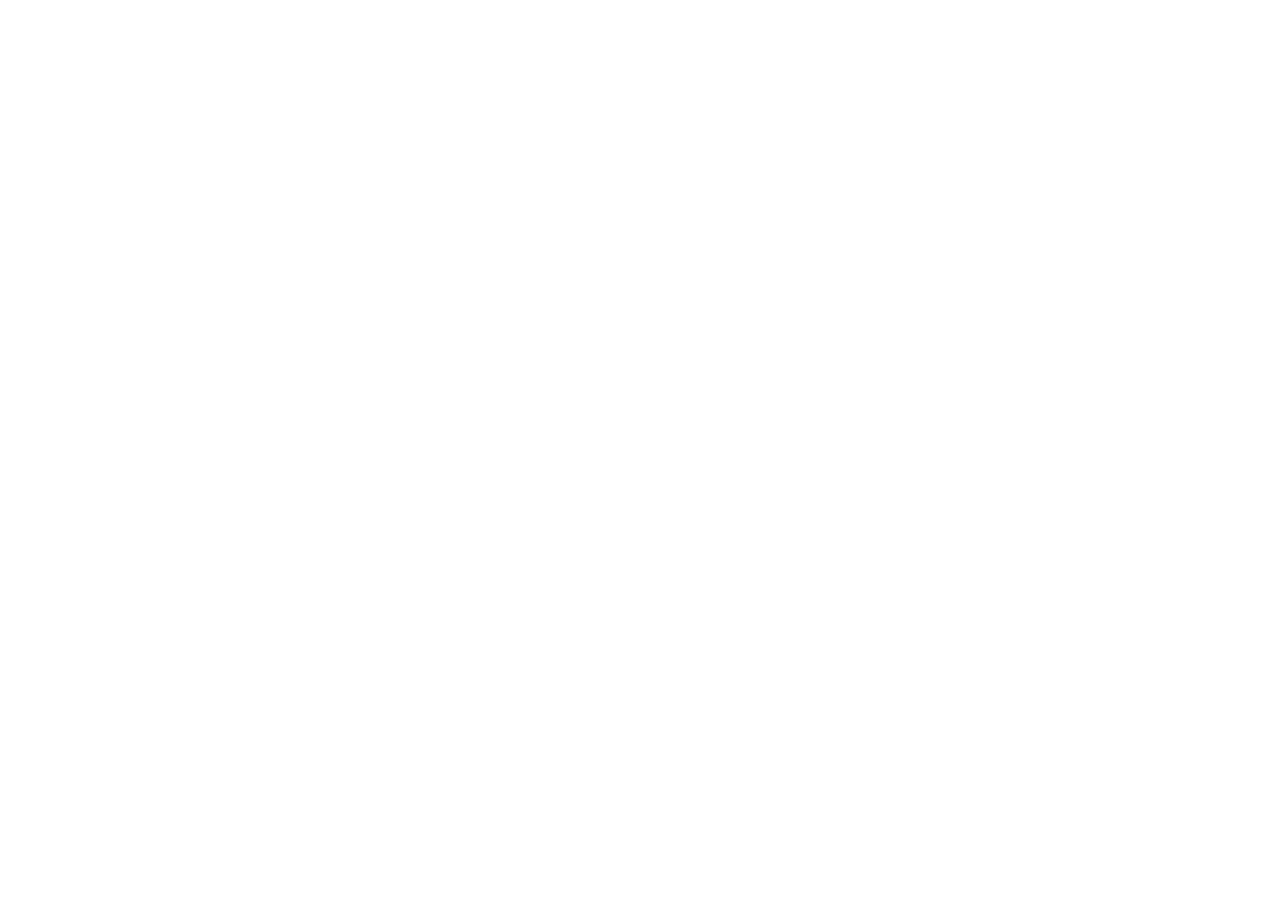
==== NewTutorialProject/index.html @ 0876cf2d "Create index.html" ====
<!DOCTYPE html>
<html lang="en">
<head>
    <meta charset="UTF-8">
    <meta name="viewport" content="width=device-width, initial-scale=1.0">
    <title>Document</title>
</head>
<body>
    
</body>
</html>
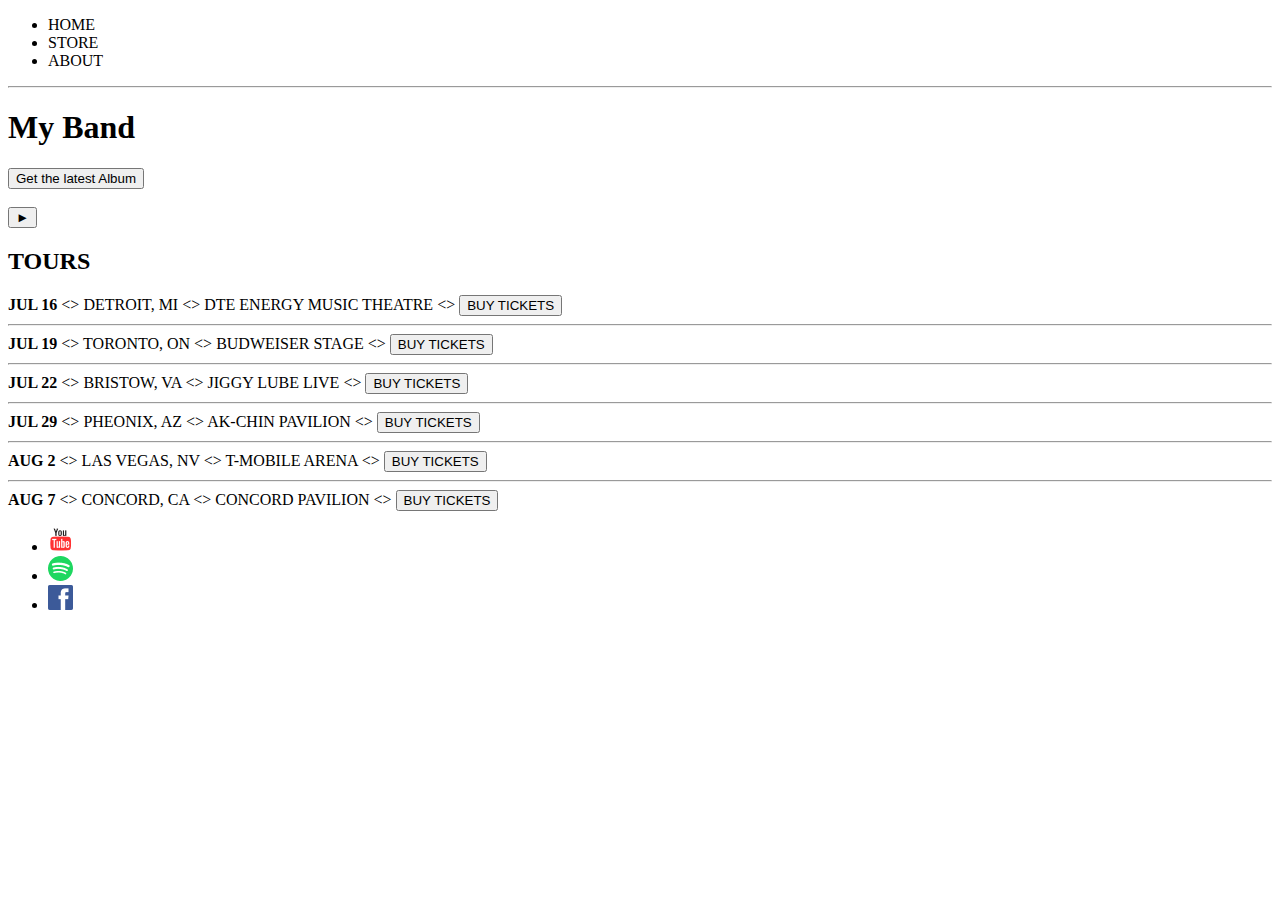
==== commit 249c3bc5: "Added the Index page" ====
--- a/NewTutorialProject/index.html
+++ b/NewTutorialProject/index.html
@@ -3,9 +3,98 @@
 <head>
     <meta charset="UTF-8">
     <meta name="viewport" content="width=device-width, initial-scale=1.0">
-    <title>Document</title>
+    <meta name="description" content="This is the description">
+    <title>My Band</title>
 </head>
 <body>
+    <header>
+        <nav>
+            <ul>
+                <li>HOME</li>
+                <li>STORE</li>
+                <li>ABOUT</li>
+            </ul>
+        </nav>
+        <hr>
+        <h1>My Band</h1>
+        <button type="button">Get the latest Album</button>
+        <br>
+        <br>
+     <!-- To do: Find suitable background image -->
+        <button type="button">&#9658</button>
+    </header>
+    <section>
+        <h2>TOURS</h2>
+        <div>
+            <div>
+                <strong>JUL 16</strong>
+                &lt;&gt;
+                <span>DETROIT, MI</span>
+                &lt;&gt;
+                <span>DTE ENERGY MUSIC THEATRE</span>
+                &lt;&gt;
+                <button type="button">BUY TICKETS</button>
+                <hr>
+            </div>
+            <div>
+                <strong>JUL 19</strong>
+                &lt;&gt;
+                <span>TORONTO, ON</span>
+                &lt;&gt;
+                <span>BUDWEISER STAGE</span>
+                &lt;&gt;
+                <button type="button">BUY TICKETS</button>
+                <hr>
+            </div>
+            <div>
+                <strong>JUL 22</strong>
+                &lt;&gt;
+                <span>BRISTOW, VA</span>
+                &lt;&gt;
+                <span>JIGGY LUBE LIVE</span>
+                &lt;&gt;
+                <button type="button">BUY TICKETS</button>
+                <hr>
+            </div>
+            <div>
+                <strong>JUL 29</strong>
+                &lt;&gt;
+                <span>PHEONIX, AZ</span>
+                &lt;&gt;
+                <span>AK-CHIN PAVILION</span>
+                &lt;&gt;
+                <button type="button">BUY TICKETS</button>
+                <hr>
+            </div>
+            <div>
+                <strong>AUG 2</strong>
+                &lt;&gt;
+                <span>LAS VEGAS, NV</span>
+                &lt;&gt;
+                <span>T-MOBILE ARENA</span>
+                &lt;&gt;
+                <button type="button">BUY TICKETS</button>
+                <hr>
+            </div>
+            <div>
+                <strong>AUG 7</strong>
+                &lt;&gt;
+                <span>CONCORD, CA</span>
+                &lt;&gt;
+                <span>CONCORD PAVILION</span>
+                &lt;&gt;
+                <button type="button">BUY TICKETS</button>
+            </div>
+        </div>
+    </section>
     
+
+    <footer>
+        <ul>
+            <li><img src="images/YouTube Logo.png" alt="#"></li>
+            <li><img src="images/Spotify Logo.png" alt="#"></li>
+            <li><img src="images/Facebook Logo.png" alt="#"></li>
+        </ul>
+    </footer>
 </body>
 </html>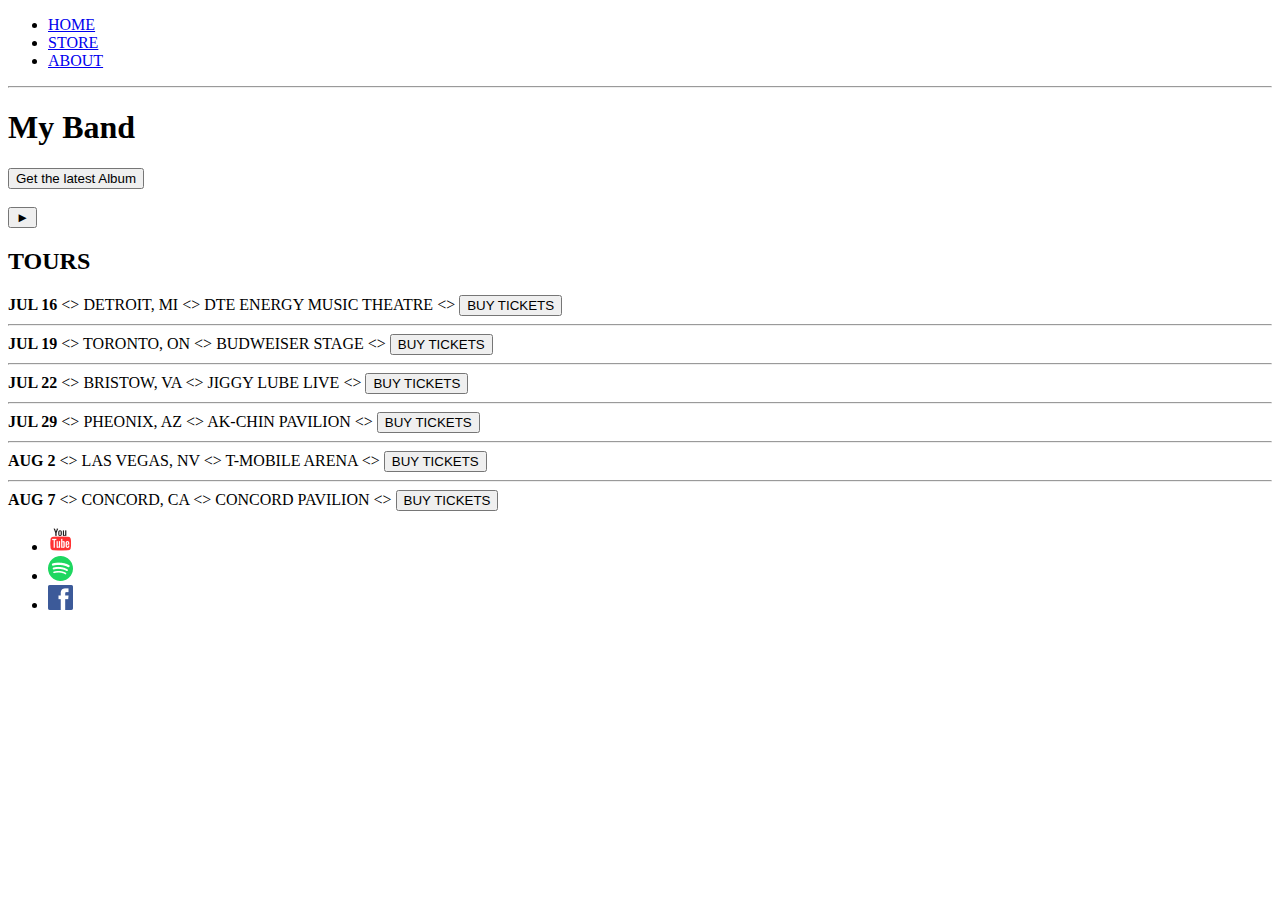
==== commit 22646146: "Added Store Page" ====
--- a/NewTutorialProject/index.html
+++ b/NewTutorialProject/index.html
@@ -10,9 +10,9 @@
     <header>
         <nav>
             <ul>
-                <li>HOME</li>
-                <li>STORE</li>
-                <li>ABOUT</li>
+                <li><a href="index.html">HOME</a></li>
+                <li><a href="store.html">STORE</a></li>
+                <li><a href="about.html">ABOUT</a></li>
             </ul>
         </nav>
         <hr>
@@ -91,9 +91,21 @@
 
     <footer>
         <ul>
-            <li><img src="images/YouTube Logo.png" alt="#"></li>
-            <li><img src="images/Spotify Logo.png" alt="#"></li>
-            <li><img src="images/Facebook Logo.png" alt="#"></li>
+            <li>
+                <a href="https://youtube.com" target="_blank">
+                    <img src="images/YouTube Logo.png" alt="#">
+                </a>
+            </li>
+            <li>
+                <a href="https://spotify.com" target="_blank">
+                    <img src="images/Spotify Logo.png" alt="#">
+                </a>
+            </li>
+            <li>
+                <a href="https://facebook.com" target="_blank">
+                    <img src="images/Facebook Logo.png" alt="#">
+                </a>
+            </li>
         </ul>
     </footer>
 </body>
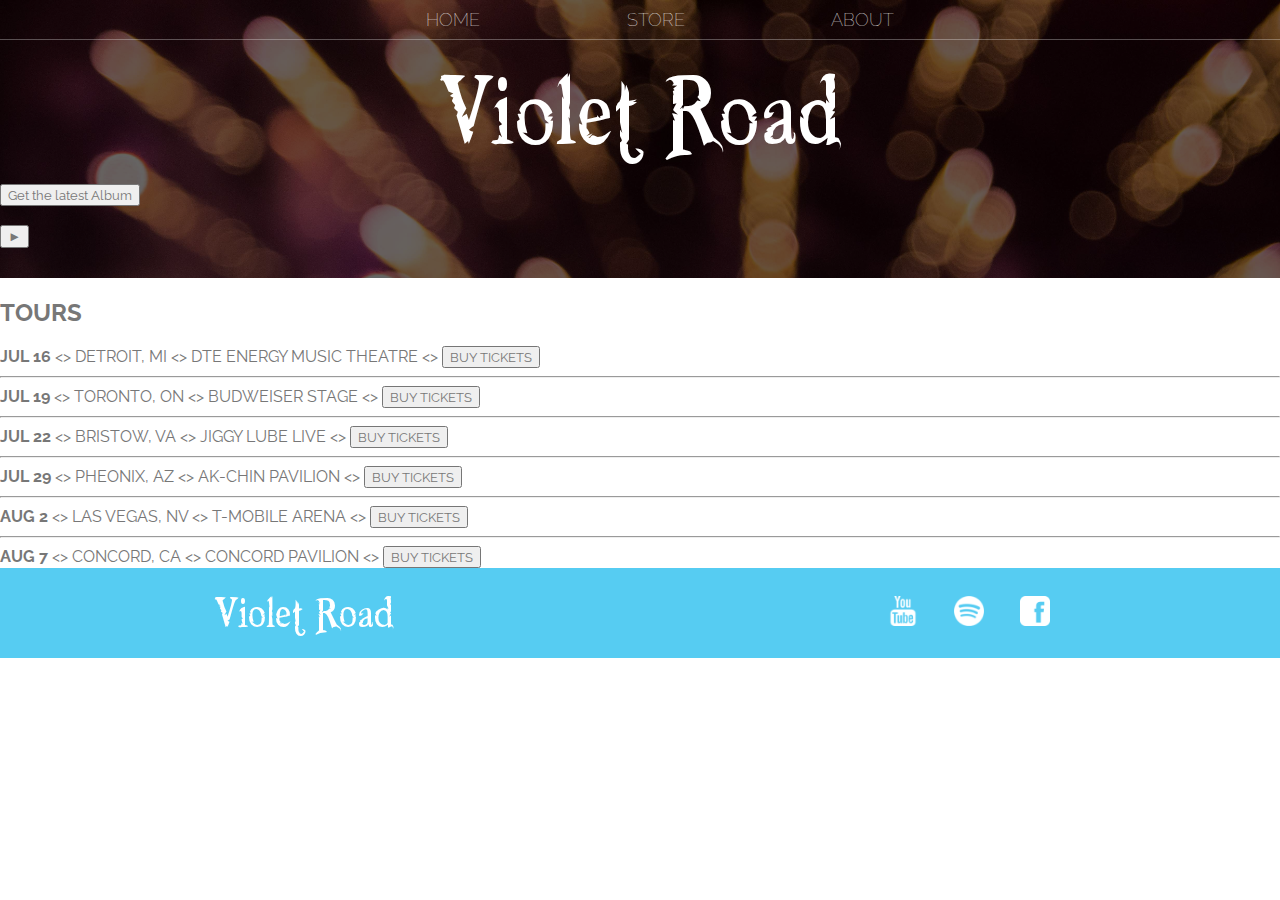
==== commit b0b824a9: "Update: About + Footer" ====
--- a/NewTutorialProject/index.html
+++ b/NewTutorialProject/index.html
@@ -4,19 +4,20 @@
     <meta charset="UTF-8">
     <meta name="viewport" content="width=device-width, initial-scale=1.0">
     <meta name="description" content="This is the description">
-    <title>My Band</title>
+    <title>Violet Road</title>
+    <link rel="stylesheet" href="styles.css">
 </head>
 <body>
-    <header>
-        <nav>
+    <header class="main-header">
+        <nav class="nav main-nav">
             <ul>
                 <li><a href="index.html">HOME</a></li>
                 <li><a href="store.html">STORE</a></li>
                 <li><a href="about.html">ABOUT</a></li>
             </ul>
         </nav>
-        <hr>
-        <h1>My Band</h1>
+      
+        <h1 class="band-name band-name-large">Violet Road</h1>
         <button type="button">Get the latest Album</button>
         <br>
         <br>
@@ -89,24 +90,27 @@
     </section>
     
 
-    <footer>
-        <ul>
-            <li>
-                <a href="https://youtube.com" target="_blank">
-                    <img src="images/YouTube Logo.png" alt="#">
-                </a>
-            </li>
-            <li>
-                <a href="https://spotify.com" target="_blank">
-                    <img src="images/Spotify Logo.png" alt="#">
-                </a>
-            </li>
-            <li>
-                <a href="https://facebook.com" target="_blank">
-                    <img src="images/Facebook Logo.png" alt="#">
-                </a>
-            </li>
-        </ul>
+    <footer class="main-footer">
+        <div class="container main-footer-container">
+            <h3 class="band-name">Violet Road</h3>
+            <ul class="nav footer-nav">
+                <li>
+                    <a href="https://youtube.com" target="_blank">
+                        <img src="images/YouTube Logo.png" alt="#">
+                    </a>
+                </li>
+                <li>
+                    <a href="https://spotify.com" target="_blank">
+                        <img src="images/Spotify Logo.png" alt="#">
+                    </a>
+                </li>
+                <li>
+                    <a href="https://facebook.com" target="_blank">
+                        <img src="images/Facebook Logo.png" alt="#">
+                    </a>
+                </li>
+            </ul>
+        </div>
     </footer>
 </body>
 </html>--- a/NewTutorialProject/styles.css
+++ b/NewTutorialProject/styles.css
@@ -0,0 +1,122 @@
+@import url('https://fonts.googleapis.com/css2?family=Raleway:wght@300;400&display=swap');
+@import url('https://fonts.googleapis.com/css2?family=Metal+Mania&display=swap');
+@font-face {
+    font-family: "Booter - Zero Zero";
+    src: url(fonts/Booter\ -\ Zero\ Zero.woff) format("woff"), 
+        url(fonts/Booter\ -\ Zero\ Zero.woff2) format("woff2");
+        font-weight: normal;
+        font-style: normal;
+}
+
+* {
+    box-sizing: border-box;
+    font-family: Raleway;
+    color: #777;
+}
+
+html, body {
+    margin: 0;
+    padding: 0;
+}
+
+.nav ul {
+    margin: 0;
+}
+
+.nav li {
+    display: inline;
+}
+
+.nav a {
+    display: inline-block;
+    padding: .5em;
+    color: white;
+    text-decoration: none;
+}
+
+.nav a:hover {
+    background-color: rgba(255, 255, 255, .3);
+}
+
+.main-nav {
+    text-align: center;
+    font-size: 1.1em;
+    font-weight: lighter;
+    border-bottom: 1px solid rgba(255, 255, 255, .3);
+}
+
+.main-nav li {
+    padding: 0 5%;
+}
+
+.main-header {
+    background-color: rgba(0, 0, 0, .6);
+    background-image: url("images/index_photo.jpg");
+    background-blend-mode: multiply;
+    background-size: cover;
+    padding-bottom: 30px;
+}
+
+.band-name {
+    text-align: center;
+    margin: 0;
+    font-size: 4em;
+    font-family: "Booter - Zero Zero";
+    font-weight: normal;
+    color: white;
+}
+
+.band-name-large {
+    font-size: 9em;
+}
+
+.content-section {
+    margin: 1em;
+}
+
+.container {
+    max-width: 900px;
+    margin: 0 auto;
+    padding: 0 1.5em;
+}
+
+.section-header {
+    font-family: "Metal Mania";
+    font-weight: normal;
+    color: #333;
+    text-align: center;
+    font-size: 2.5em;
+}
+
+.about-img {
+    float: left;
+    height: 200px;
+    width: 200px;
+    margin: 15px;
+    border-radius: 50%;
+}
+
+.main-footer {
+    background-color: #56CCF2;
+    color: white;
+    padding: .25em 0;
+}
+
+.main-footer-container {
+    display: flex;
+    align-items: center;
+}
+
+.main-footer-container ul {
+    flex-grow: 1;
+    text-align: end;
+}
+
+.footer-nav li {
+    padding: 0 .5em;
+}
+
+.footer-nav img {
+    width: 30px;
+    height: 30px;
+}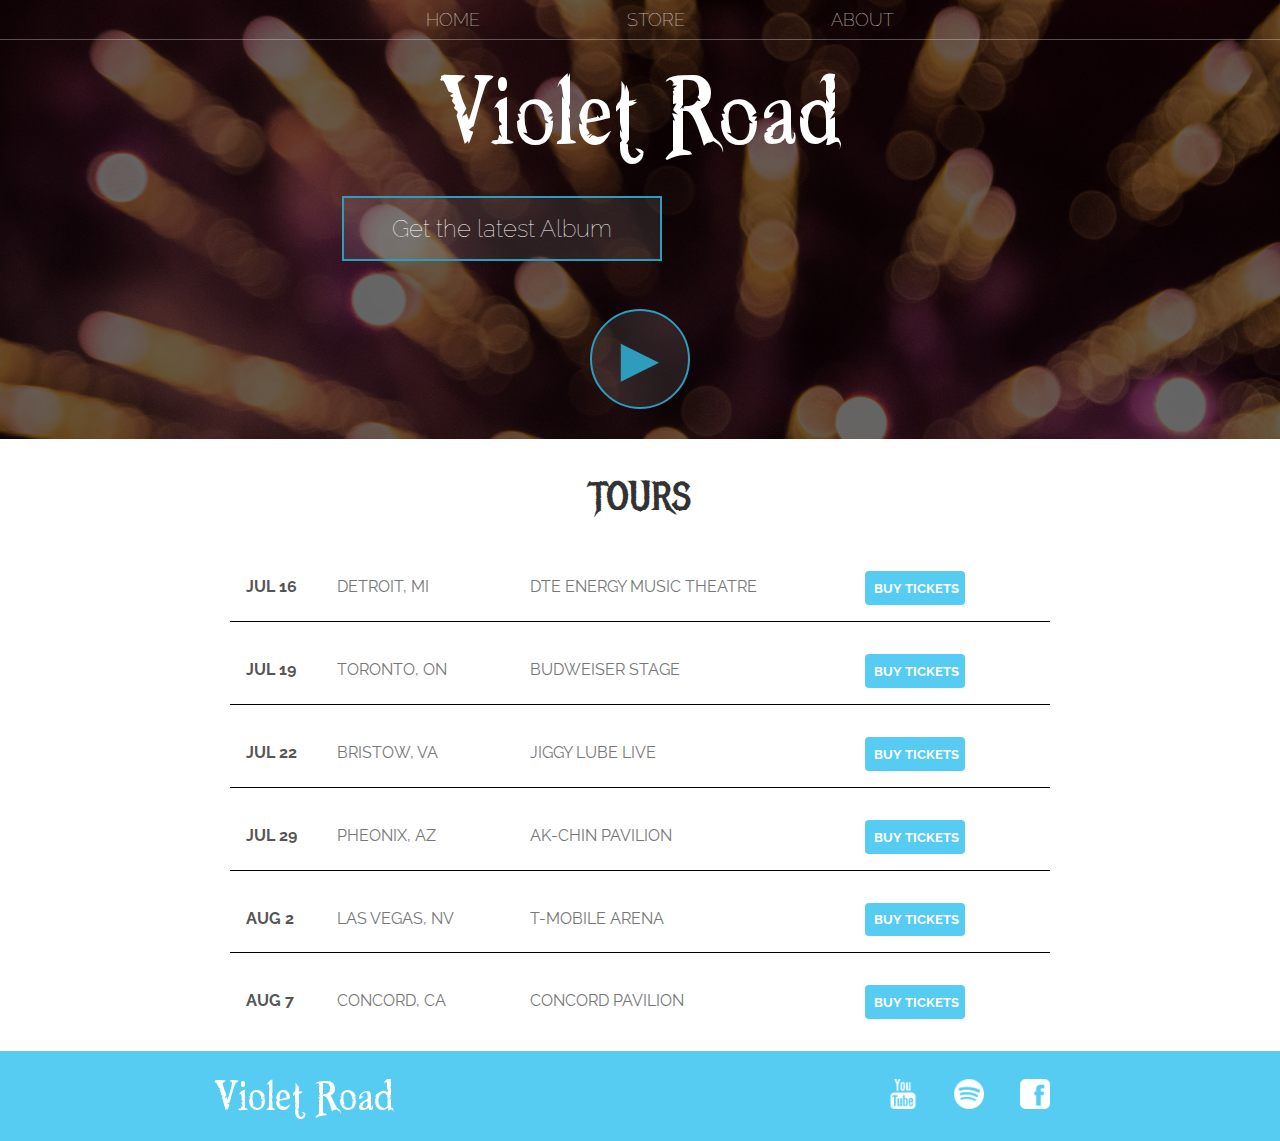
==== commit 51dddec5: "styled index page" ====
--- a/NewTutorialProject/index.html
+++ b/NewTutorialProject/index.html
@@ -18,73 +18,49 @@
         </nav>
       
         <h1 class="band-name band-name-large">Violet Road</h1>
-        <button type="button">Get the latest Album</button>
-        <br>
-        <br>
-     <!-- To do: Find suitable background image -->
-        <button type="button">&#9658</button>
+        <div class="container">
+            <button class="btn btn-header" type="button">Get the latest Album</button>
+        </div>
+        <button class="btn btn-header btn-play" type="button">&#9658</button>
     </header>
-    <section>
-        <h2>TOURS</h2>
+    <section class="content-section container">
+        <h2 class="section-header">TOURS</h2>
         <div>
-            <div>
-                <strong>JUL 16</strong>
-                &lt;&gt;
-                <span>DETROIT, MI</span>
-                &lt;&gt;
-                <span>DTE ENERGY MUSIC THEATRE</span>
-                &lt;&gt;
-                <button type="button">BUY TICKETS</button>
-                <hr>
+            <div class="tour-row">
+                <span class="tour-item tour-date">JUL 16</span>
+                <span class="tour-item tour-city">DETROIT, MI</span>
+                <span class="tour-item tour-arena">DTE ENERGY MUSIC THEATRE</span>
+                <button class="btn tour-item tour-btn btn-primary" type="button">BUY TICKETS</button>
             </div>
-            <div>
-                <strong>JUL 19</strong>
-                &lt;&gt;
-                <span>TORONTO, ON</span>
-                &lt;&gt;
-                <span>BUDWEISER STAGE</span>
-                &lt;&gt;
-                <button type="button">BUY TICKETS</button>
-                <hr>
+            <div class="tour-row">
+                <span class="tour-item tour-date">JUL 19</span>
+                <span class="tour-item tour-city">TORONTO, ON</span>
+                <span class="tour-item tour-arena">BUDWEISER STAGE</span>
+                <button class="btn tour-item tour-btn btn-primary" type="button">BUY TICKETS</button>
             </div>
-            <div>
-                <strong>JUL 22</strong>
-                &lt;&gt;
-                <span>BRISTOW, VA</span>
-                &lt;&gt;
-                <span>JIGGY LUBE LIVE</span>
-                &lt;&gt;
-                <button type="button">BUY TICKETS</button>
-                <hr>
+            <div class="tour-row">
+                <span class="tour-item tour-date">JUL 22</span>
+                <span class="tour-item tour-city">BRISTOW, VA</span>
+                <span class="tour-item tour-arena">JIGGY LUBE LIVE</span>
+                <button class="btn tour-item tour-btn btn-primary" type="button">BUY TICKETS</button>
             </div>
-            <div>
-                <strong>JUL 29</strong>
-                &lt;&gt;
-                <span>PHEONIX, AZ</span>
-                &lt;&gt;
-                <span>AK-CHIN PAVILION</span>
-                &lt;&gt;
-                <button type="button">BUY TICKETS</button>
-                <hr>
+            <div class="tour-row">
+                <span class="tour-item tour-date">JUL 29</span>
+                <span class="tour-item tour-city">PHEONIX, AZ</span>
+                <span class="tour-item tour-arena">AK-CHIN PAVILION</span>
+                <button class="btn tour-item tour-btn btn-primary" type="button">BUY TICKETS</button>
             </div>
-            <div>
-                <strong>AUG 2</strong>
-                &lt;&gt;
-                <span>LAS VEGAS, NV</span>
-                &lt;&gt;
-                <span>T-MOBILE ARENA</span>
-                &lt;&gt;
-                <button type="button">BUY TICKETS</button>
-                <hr>
+            <div class="tour-row">
+                <span class="tour-item tour-date">AUG 2</span>
+                <span class="tour-item tour-city">LAS VEGAS, NV</span>
+                <span class="tour-item tour-arena">T-MOBILE ARENA</span>
+                <button class="btn tour-item tour-btn btn-primary" type="button">BUY TICKETS</button>
             </div>
-            <div>
-                <strong>AUG 7</strong>
-                &lt;&gt;
-                <span>CONCORD, CA</span>
-                &lt;&gt;
-                <span>CONCORD PAVILION</span>
-                &lt;&gt;
-                <button type="button">BUY TICKETS</button>
+            <div class="tour-row">
+                <span class="tour-item tour-date">AUG 7</span>
+                <span class="tour-item tour-city">CONCORD, CA</span>
+                <span class="tour-item tour-arena">CONCORD PAVILION</span>
+                <button class="btn tour-item tour-btn btn-primary" type="button">BUY TICKETS</button>
             </div>
         </div>
     </section>
--- a/NewTutorialProject/styles.css
+++ b/NewTutorialProject/styles.css
@@ -119,4 +119,83 @@
 .footer-nav img {
     width: 30px;
     height: 30px;
+}
+
+.btn {
+    text-align: center;
+    vertical-align: middle;
+    padding: .67em;
+    cursor: pointer;
+}
+
+.btn-header {
+    margin: .5em 15% 2em 15%;
+    color: white;
+    border: 2px solid #2D9CBD;
+    background-color: rgba(255, 255, 255, .1);
+    border-radius: 0;
+    font-size: 1.5em;
+    font-weight: lighter;
+    padding-left: 2em;
+    padding-right: 2em;
+}
+
+.btn-header:hover {
+    background-color: rgba(255, 255, 255, .3);
+}
+
+.btn-play {
+    display: block;
+    margin: 0 auto;
+    color: #2D9CBD;
+    font-size: 4em;
+    border-radius: 50%;
+    padding: 0;
+    width: 100px;
+    height: 100px;
+}
+
+.tour-row {
+    border-bottom: 1px solid black;
+    padding: 1em;
+    margin: 1em;
+}
+
+.tour-row:last-child {
+    border-bottom: 0;
+}
+
+.tour-item {
+    padding-right: .5em;
+    display: inline-block;
+}
+
+.tour-date {
+    color: #555;
+    font-weight: bold;
+    width: 11%;
+}
+
+.tour-city {
+    width: 24%;
+}
+
+.tour-arena {
+    width: 42%;
+}
+
+.tour-btn {
+    max-width: 19%;
+}
+
+.btn-primary {
+    color: white;
+    background-color: #56CCF2;
+    border: none;
+    border-radius: .3em;
+    font-weight: bold;
+}
+
+.btn-primary:hover {
+    background-color: #2D9CBD;
 }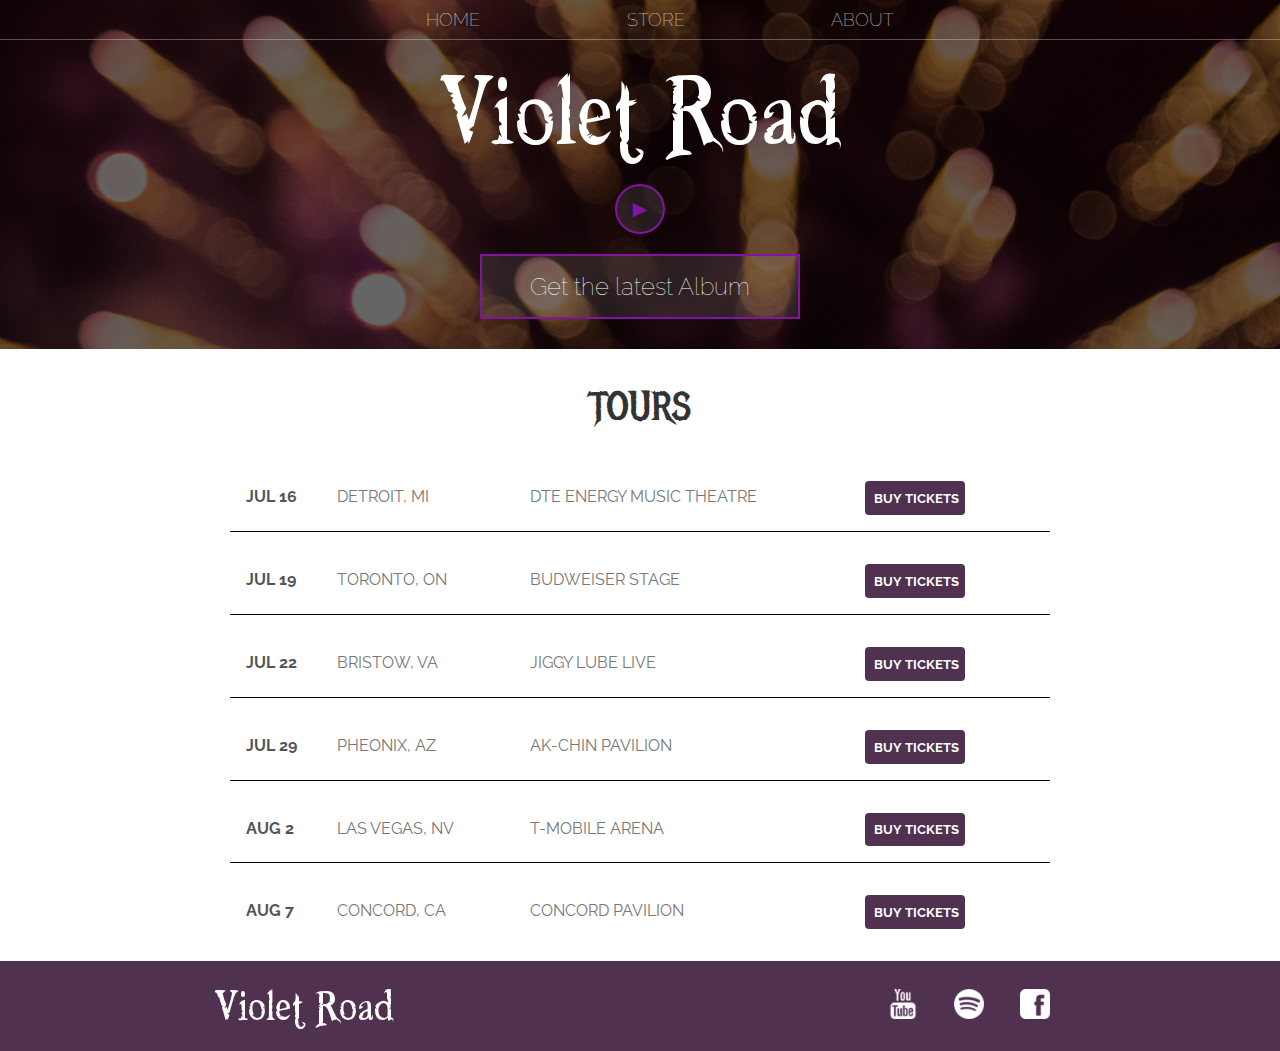
==== commit ddd26e3e: "Added Store Page" ====
--- a/NewTutorialProject/index.html
+++ b/NewTutorialProject/index.html
@@ -18,10 +18,11 @@
         </nav>
       
         <h1 class="band-name band-name-large">Violet Road</h1>
+        <button class="btn btn-header btn-play" type="button">&#9658</button>
         <div class="container">
             <button class="btn btn-header" type="button">Get the latest Album</button>
         </div>
-        <button class="btn btn-header btn-play" type="button">&#9658</button>
+        
     </header>
     <section class="content-section container">
         <h2 class="section-header">TOURS</h2>
--- a/NewTutorialProject/styles.css
+++ b/NewTutorialProject/styles.css
@@ -80,6 +80,11 @@
     padding: 0 1.5em;
 }
 
+.container .btn-header {
+    display: block;
+    margin: 20px auto 0px auto;
+}
+
 .section-header {
     font-family: "Metal Mania";
     font-weight: normal;
@@ -97,7 +102,7 @@
 }
 
 .main-footer {
-    background-color: #56CCF2;
+    background-color: rgb(80, 49, 80);
     color: white;
     padding: .25em 0;
 }
@@ -129,9 +134,9 @@
 }
 
 .btn-header {
-    margin: .5em 15% 2em 15%;
-    color: white;
-    border: 2px solid #2D9CBD;
+    
+    color: white;
+    border: 2px solid #8115a1;
     background-color: rgba(255, 255, 255, .1);
     border-radius: 0;
     font-size: 1.5em;
@@ -147,12 +152,12 @@
 .btn-play {
     display: block;
     margin: 0 auto;
-    color: #2D9CBD;
-    font-size: 4em;
+    color: #8115a1;
+    font-size: 1.5em;
     border-radius: 50%;
     padding: 0;
-    width: 100px;
-    height: 100px;
+    width: 50px;
+    height: 50px;
 }
 
 .tour-row {
@@ -190,12 +195,150 @@
 
 .btn-primary {
     color: white;
-    background-color: #56CCF2;
+    background-color: rgb(80, 49, 80);
     border: none;
     border-radius: .3em;
     font-weight: bold;
 }
 
 .btn-primary:hover {
-    background-color: #2D9CBD;
-}+    background-color: rgb(114, 71, 114);
+}
+
+.shop-item {
+    margin: 30px;
+}
+
+.shop-item-title {
+    display: block;
+    width: 100%;
+    text-align: center;
+    font-weight: bold;
+    font-size: 1.5em;
+    color: #333;
+    margin-bottom: 15px;
+}
+
+.shop-item-image {
+    height: 250px;
+    width: 250px;
+}
+
+.shop-item-details {
+    display: flex;
+    align-items: center;
+    padding: 5px;
+}
+
+.shop-item-price {
+    flex-grow: 1;
+    color: #333;
+}
+
+.shop-items {
+    display: flex;
+    flex-wrap: wrap;
+    justify-content: space-around;
+}
+
+.cart-header {
+    font-weight: bold;
+    font-size: 1.2em;
+    color: #333;
+}
+
+.cart-column {
+    border-bottom: 1px solid black;
+    margin-right: 1.5em;
+    padding-bottom: 10px;
+    margin-top: 10px;
+    display: flex;
+    align-items: center;
+}
+
+.cart-row {
+    display: flex;
+}
+
+.cart-item {
+    width: 45%;
+}
+
+.cart-price {
+    width: 20%;
+    font-size: 1.2em;
+    color: #333;
+}
+
+.cart-quantity {
+    width: 35%;
+}
+
+.cart-img {
+    width: 75px;
+    height: 75px;
+    border-radius: 10px;
+}
+
+.cart-item-title {
+    color: #333;
+    margin-left: .5em;
+    font-size: 1.2em;
+}
+
+.btn-danger {
+    color: white;
+    background-color: #EB5757;
+    border: none;
+    border-radius: .3em;
+    font-weight: bold;
+}
+
+.btn-danger:hover {
+    background-color: #CC4C4C;
+}
+
+.cart-quantity-input {
+    height: 34px;
+    width: 50px;
+    border-radius: 5px;
+    border: 1px solid rgb(80, 49, 80); 
+    background-color: #eee;
+    color: #333;
+    padding: 0;
+    text-align: center;
+    font-size: 1.2em;
+    margin-right: 25px;
+}
+
+.cart-row:last-child {
+    border-bottom: 1px solid black;
+}
+
+.cart-row:last-child .cart-column {
+    border: none;
+}
+
+.cart-total {
+    text-align: end;
+    margin-top: 10px;
+    margin-right: 10px;
+}
+
+.cart-total-title {
+    font-weight: bold;
+    font-size: 1.5em;
+    color: black;
+    margin-right: 20px;
+}
+
+.cart-total-price {
+    color: #333;
+    font-size: 1.1em;
+}
+
+.btn-purchase {
+    display: block;
+    margin: 40px auto 80px auto;
+    font-size: 1.75em;
+}
